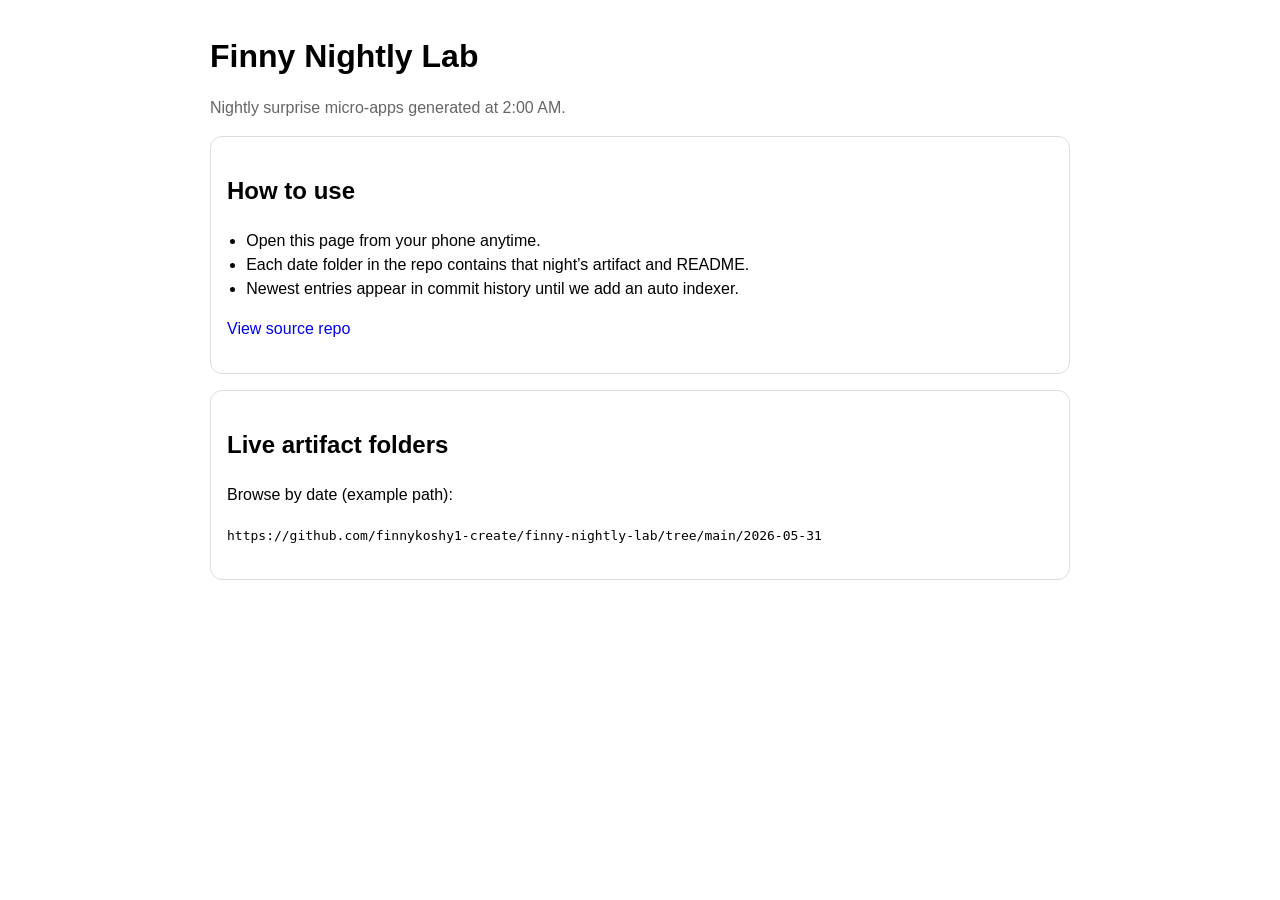
==== docs/index.html @ ddfc6da2 "feat: add simple web landing page for nightly lab" ====
<!doctype html>
<html lang="en">
<head>
  <meta charset="utf-8" />
  <meta name="viewport" content="width=device-width, initial-scale=1" />
  <title>Finny Nightly Lab</title>
  <style>
    body { font-family: -apple-system, BlinkMacSystemFont, 'Segoe UI', Roboto, sans-serif; max-width: 860px; margin: 2rem auto; padding: 0 1rem; line-height: 1.5; }
    h1 { margin-bottom: .25rem; }
    .muted { color: #666; }
    .card { border: 1px solid #ddd; border-radius: 12px; padding: 1rem; margin: 1rem 0; }
    a { text-decoration: none; }
    ul { padding-left: 1.2rem; }
  </style>
</head>
<body>
  <h1>Finny Nightly Lab</h1>
  <p class="muted">Nightly surprise micro-apps generated at 2:00 AM.</p>

  <div class="card">
    <h2>How to use</h2>
    <ul>
      <li>Open this page from your phone anytime.</li>
      <li>Each date folder in the repo contains that night’s artifact and README.</li>
      <li>Newest entries appear in commit history until we add an auto indexer.</li>
    </ul>
    <p><a href="https://github.com/finnykoshy1-create/finny-nightly-lab">View source repo</a></p>
  </div>

  <div class="card">
    <h2>Live artifact folders</h2>
    <p>Browse by date (example path):</p>
    <p><code>https://github.com/finnykoshy1-create/finny-nightly-lab/tree/main/2026-05-31</code></p>
  </div>
</body>
</html>
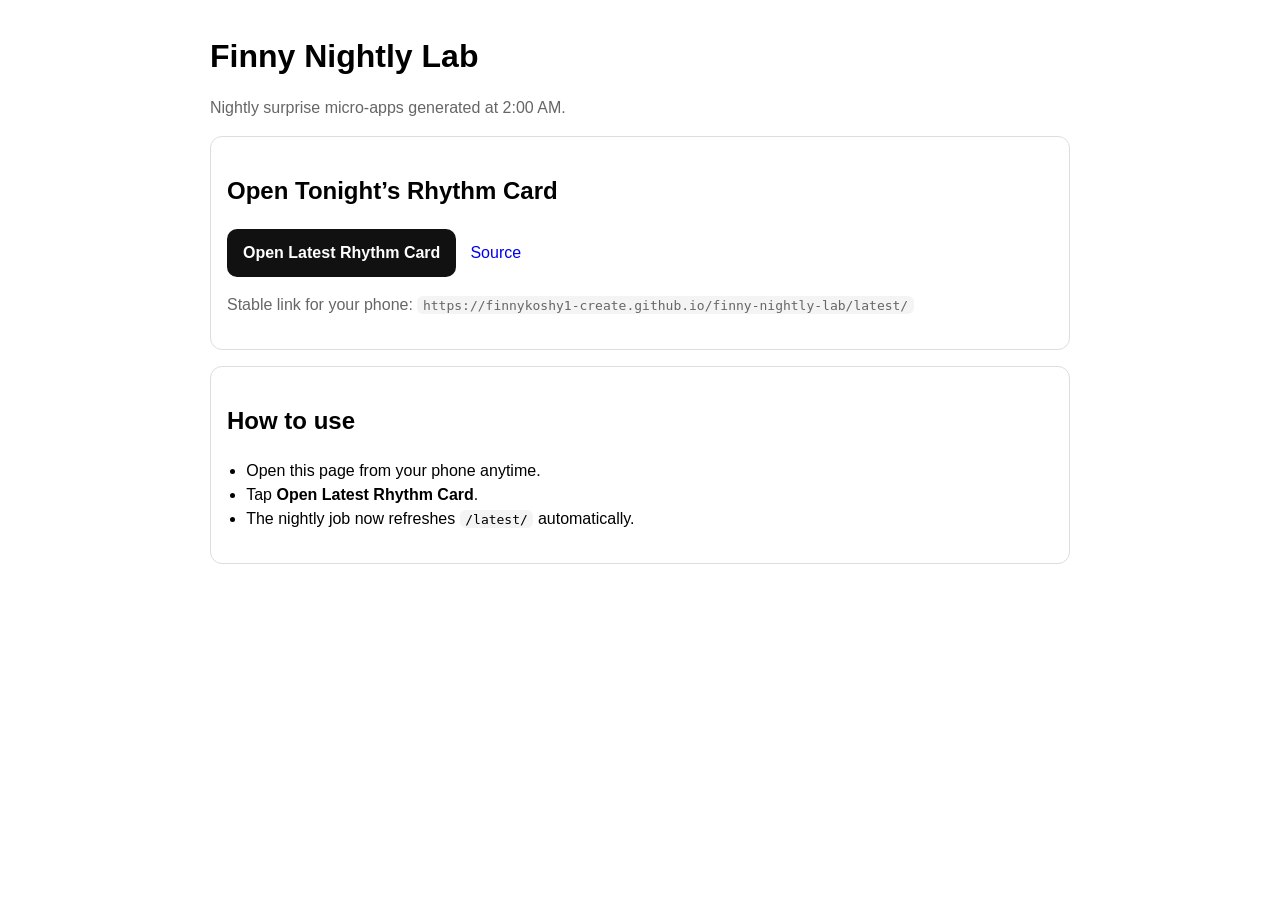
==== commit c34a255f: "feat: add one-tap Open Latest Rhythm Card web button" ====
--- a/docs/index.html
+++ b/docs/index.html
@@ -10,6 +10,9 @@
     .muted { color: #666; }
     .card { border: 1px solid #ddd; border-radius: 12px; padding: 1rem; margin: 1rem 0; }
     a { text-decoration: none; }
+    .cta { display:inline-block; background:#111; color:#fff; padding:.75rem 1rem; border-radius:10px; font-weight:600; }
+    .subcta { display:inline-block; margin-left:.6rem; }
+    code { background:#f4f4f4; padding:.1rem .35rem; border-radius:6px; }
     ul { padding-left: 1.2rem; }
   </style>
 </head>
@@ -18,19 +21,21 @@
   <p class="muted">Nightly surprise micro-apps generated at 2:00 AM.</p>
 
   <div class="card">
+    <h2>Open Tonight’s Rhythm Card</h2>
+    <p>
+      <a class="cta" href="./latest/" target="_blank" rel="noopener">Open Latest Rhythm Card</a>
+      <a class="subcta" href="https://github.com/finnykoshy1-create/finny-nightly-lab/tree/main" target="_blank" rel="noopener">Source</a>
+    </p>
+    <p class="muted">Stable link for your phone: <code>https://finnykoshy1-create.github.io/finny-nightly-lab/latest/</code></p>
+  </div>
+
+  <div class="card">
     <h2>How to use</h2>
     <ul>
       <li>Open this page from your phone anytime.</li>
-      <li>Each date folder in the repo contains that night’s artifact and README.</li>
-      <li>Newest entries appear in commit history until we add an auto indexer.</li>
+      <li>Tap <strong>Open Latest Rhythm Card</strong>.</li>
+      <li>The nightly job now refreshes <code>/latest/</code> automatically.</li>
     </ul>
-    <p><a href="https://github.com/finnykoshy1-create/finny-nightly-lab">View source repo</a></p>
-  </div>
-
-  <div class="card">
-    <h2>Live artifact folders</h2>
-    <p>Browse by date (example path):</p>
-    <p><code>https://github.com/finnykoshy1-create/finny-nightly-lab/tree/main/2026-05-31</code></p>
   </div>
 </body>
 </html>
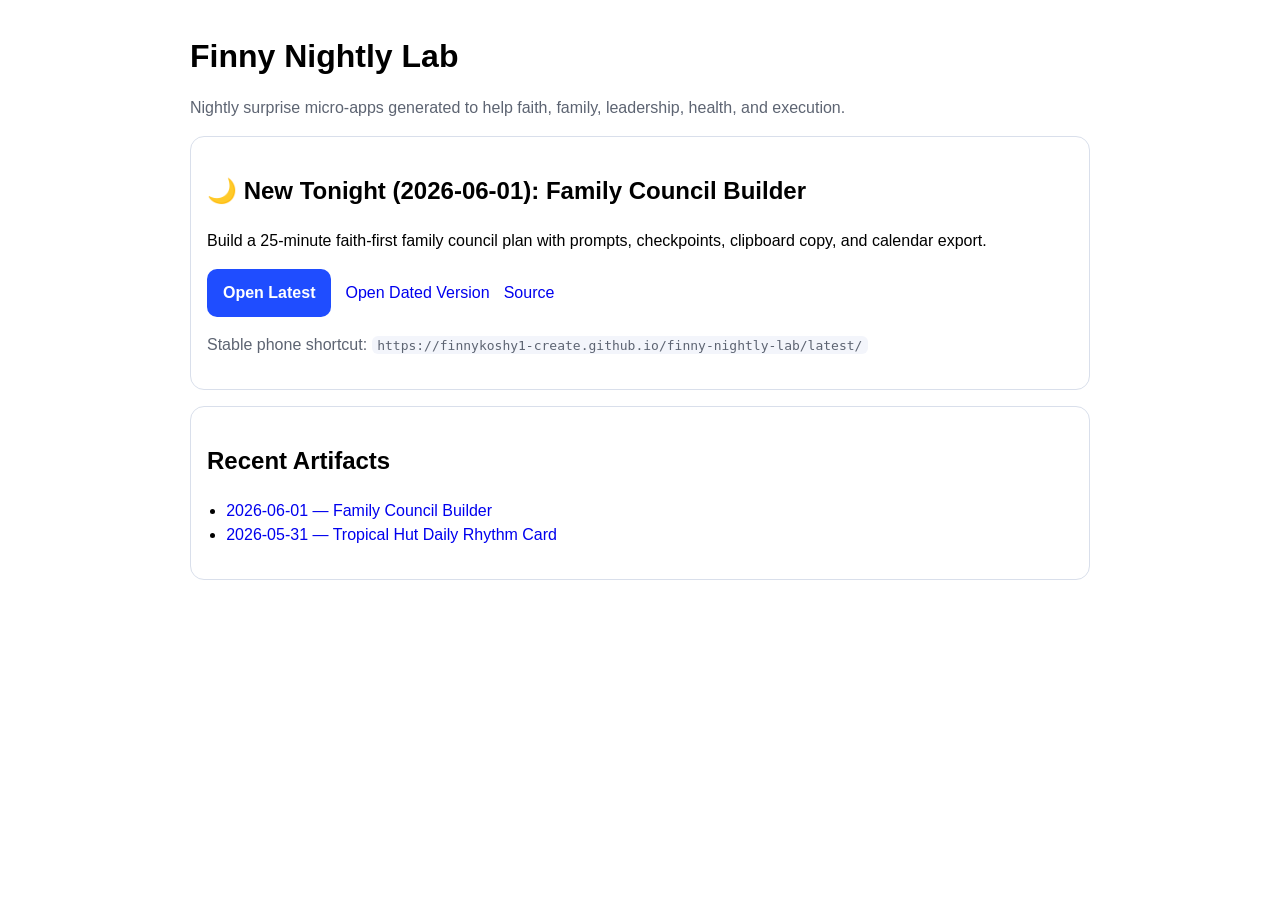
==== commit d505ff49: "Add 2026-06-01 Family Council Builder and refresh docs/latest" ====
--- a/docs/index.html
+++ b/docs/index.html
@@ -5,36 +5,37 @@
   <meta name="viewport" content="width=device-width, initial-scale=1" />
   <title>Finny Nightly Lab</title>
   <style>
-    body { font-family: -apple-system, BlinkMacSystemFont, 'Segoe UI', Roboto, sans-serif; max-width: 860px; margin: 2rem auto; padding: 0 1rem; line-height: 1.5; }
+    body { font-family: -apple-system, BlinkMacSystemFont, 'Segoe UI', Roboto, sans-serif; max-width: 900px; margin: 2rem auto; padding: 0 1rem; line-height: 1.5; }
     h1 { margin-bottom: .25rem; }
-    .muted { color: #666; }
-    .card { border: 1px solid #ddd; border-radius: 12px; padding: 1rem; margin: 1rem 0; }
+    .muted { color: #5d6472; }
+    .card { border: 1px solid #d9dfeb; border-radius: 14px; padding: 1rem; margin: 1rem 0; background: #fff; }
     a { text-decoration: none; }
-    .cta { display:inline-block; background:#111; color:#fff; padding:.75rem 1rem; border-radius:10px; font-weight:600; }
+    .cta { display:inline-block; background:#1f4dff; color:#fff; padding:.75rem 1rem; border-radius:10px; font-weight:700; }
     .subcta { display:inline-block; margin-left:.6rem; }
-    code { background:#f4f4f4; padding:.1rem .35rem; border-radius:6px; }
+    code { background:#f3f5fb; padding:.1rem .35rem; border-radius:6px; }
     ul { padding-left: 1.2rem; }
   </style>
 </head>
 <body>
   <h1>Finny Nightly Lab</h1>
-  <p class="muted">Nightly surprise micro-apps generated at 2:00 AM.</p>
+  <p class="muted">Nightly surprise micro-apps generated to help faith, family, leadership, health, and execution.</p>
 
   <div class="card">
-    <h2>Open Tonight’s Rhythm Card</h2>
+    <h2>🌙 New Tonight (2026-06-01): Family Council Builder</h2>
+    <p>Build a 25-minute faith-first family council plan with prompts, checkpoints, clipboard copy, and calendar export.</p>
     <p>
-      <a class="cta" href="./latest/" target="_blank" rel="noopener">Open Latest Rhythm Card</a>
-      <a class="subcta" href="https://github.com/finnykoshy1-create/finny-nightly-lab/tree/main" target="_blank" rel="noopener">Source</a>
+      <a class="cta" href="./latest/" target="_blank" rel="noopener">Open Latest</a>
+      <a class="subcta" href="./2026-06-01/" target="_blank" rel="noopener">Open Dated Version</a>
+      <a class="subcta" href="https://github.com/finnykoshy1-create/finny-nightly-lab/tree/main/2026-06-01" target="_blank" rel="noopener">Source</a>
     </p>
-    <p class="muted">Stable link for your phone: <code>https://finnykoshy1-create.github.io/finny-nightly-lab/latest/</code></p>
+    <p class="muted">Stable phone shortcut: <code>https://finnykoshy1-create.github.io/finny-nightly-lab/latest/</code></p>
   </div>
 
   <div class="card">
-    <h2>How to use</h2>
+    <h2>Recent Artifacts</h2>
     <ul>
-      <li>Open this page from your phone anytime.</li>
-      <li>Tap <strong>Open Latest Rhythm Card</strong>.</li>
-      <li>The nightly job now refreshes <code>/latest/</code> automatically.</li>
+      <li><a href="./2026-06-01/">2026-06-01 — Family Council Builder</a></li>
+      <li><a href="./2026-05-31/">2026-05-31 — Tropical Hut Daily Rhythm Card</a></li>
     </ul>
   </div>
 </body>
